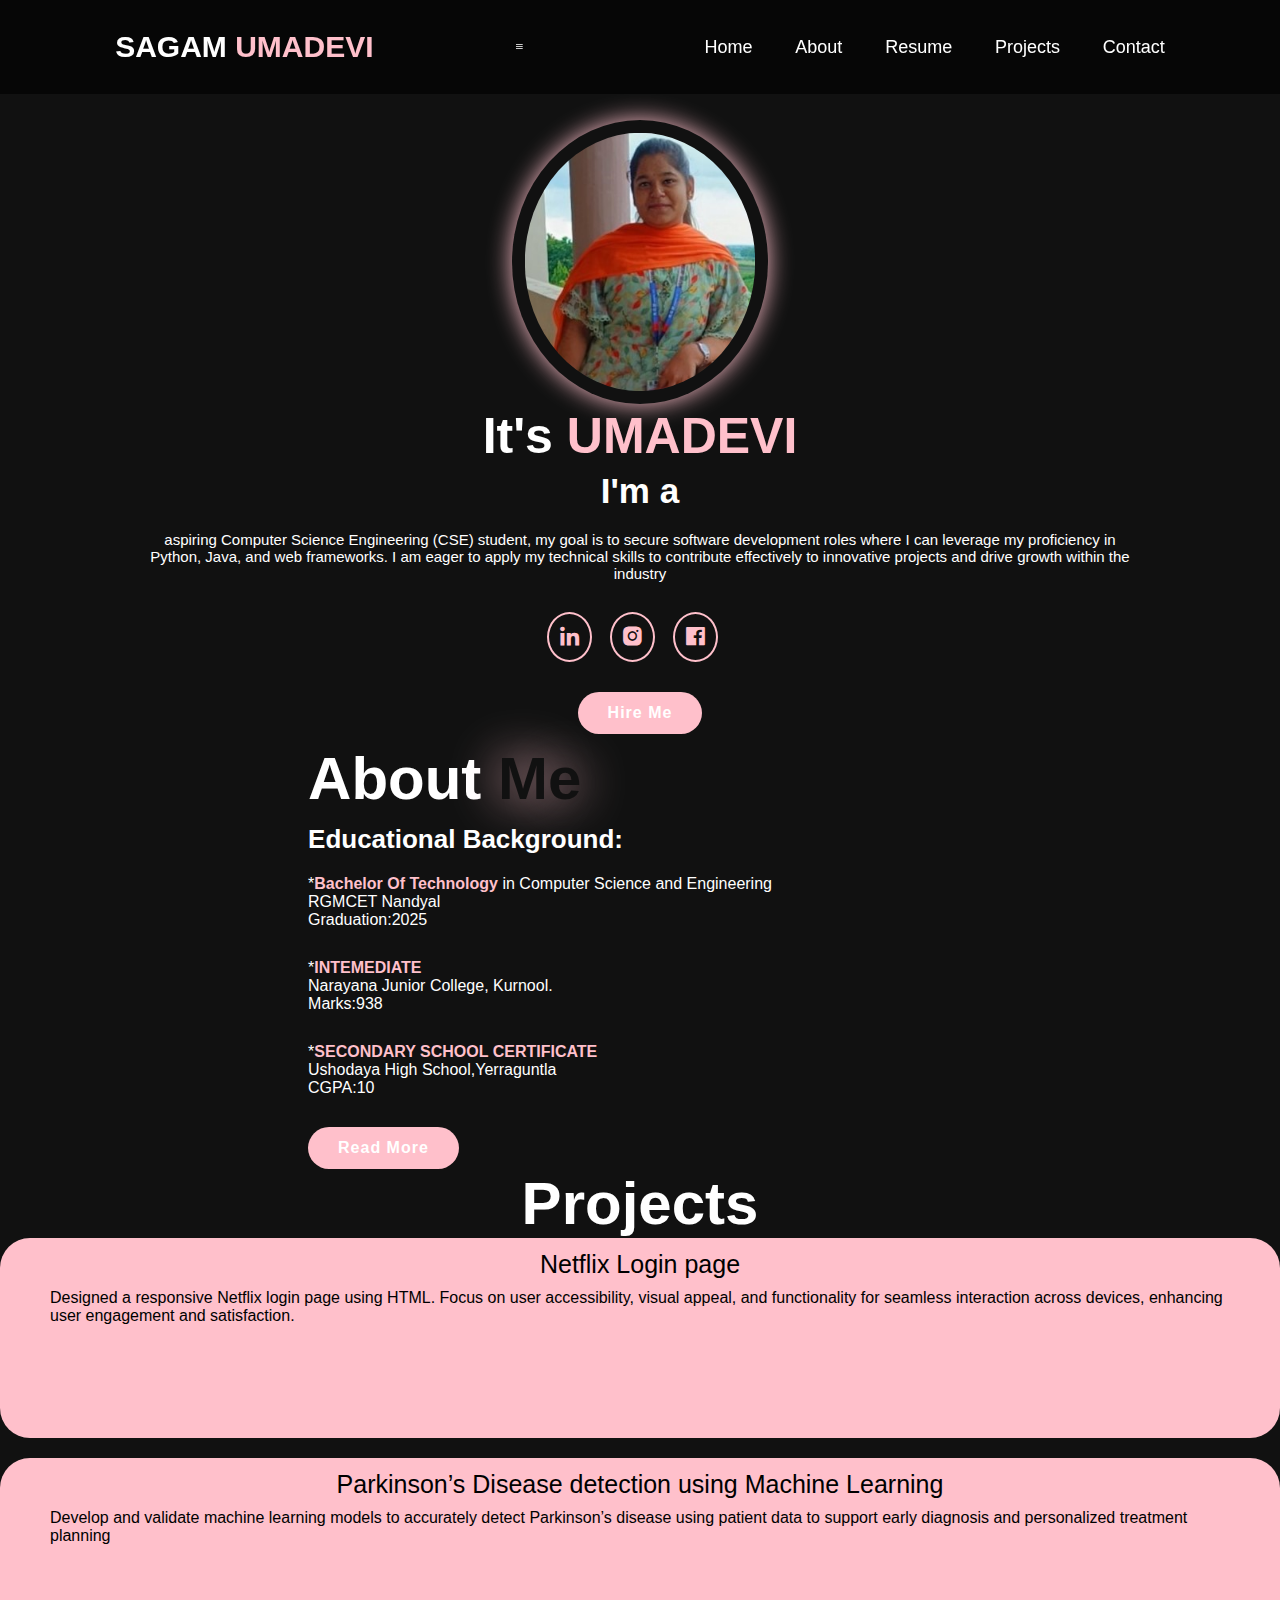
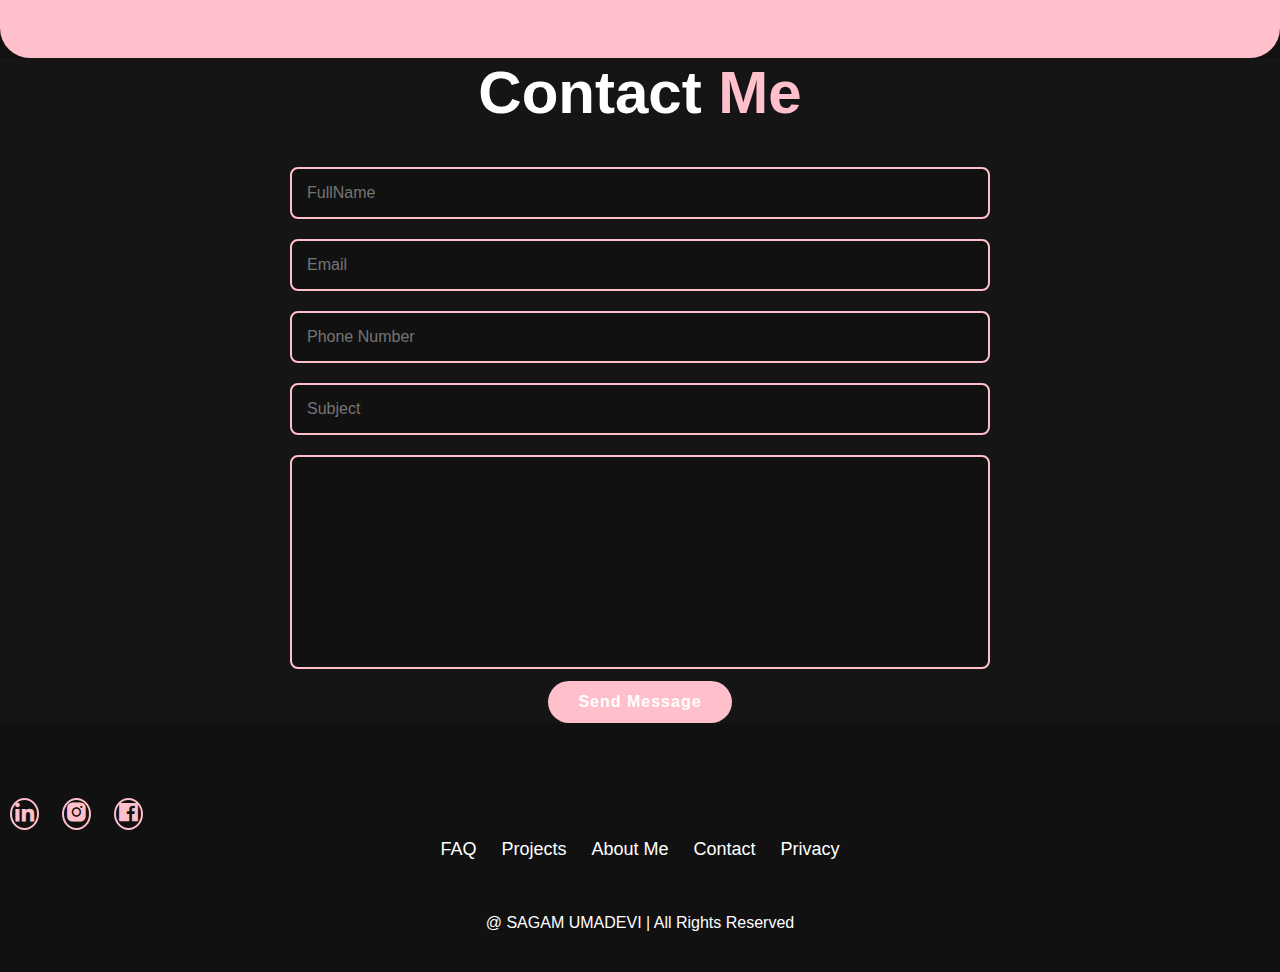
==== index.html @ b7d97600 "Add files via upload" ====
<!DOCTYPE html>
<html lang="en">
<head>
    <meta charset="UTF-8">
    <meta name="viewport" content="width=device-width, initial-scale=1.0">
    <title>Portfolio</title>
    <link rel="stylesheet" href="style.css">
    <link href='https://unpkg.com/boxicons@2.1.4/css/boxicons.min.css' rel='stylesheet'>
</head>
<body>
    <header class="header">
        <a href="#home" class="logo">SAGAM<span> UMADEVI</span></a>
        <i class='bx bx-menu' id="menu"></i>
        <nav class="navbar">
            <a href="#home" class="active">Home</a>
            <a href="#about">About</a>
            <a href="resume.html">Resume</a>
            <a href="#projects">Projects</a>
            <a href="#contact">Contact</a>
        </nav>
    </header>
    <section class="home" id="home">
        <div class="home-img">
            <img src="images/UMADEVI.jpg" alt="">
        </div>
        <div class="home-content">
            <h1>It's <span>UMADEVI</span></h1>
            <h3 class="text-animation">I'm a<span> </span></h3>
            <p>  aspiring Computer Science Engineering (CSE) student, my goal is to secure software development roles
                where I can leverage my proficiency in Python, Java, and web frameworks. I am eager to apply my technical skills
                to contribute effectively to innovative projects and drive growth within the industry</p>
            <div class="social-icons">
                <a href="#"><i class='bx bxl-linkedin' ></i></a>
                <a href="#"><i class='bx bxl-instagram-alt' ></i></a>
                <a href="#"><i class='bx bxl-facebook-square' ></i></a>
                
            </div>
            <a href="#" class="btn">Hire Me</a>
        </div>
    </section>
    <section class="about" id="about">
        <div class="about-content">
            <h2 class="heading">About<span> Me</span></h2>
            <h3 class="text-animation"><span></span></h3>
            <h3>Educational Background:</h3>
            <p>
                *<b style="color:pink">Bachelor Of Technology </b>in Computer Science and Engineering<br>RGMCET Nandyal<br>
                  Graduation:2025
            </p>
            <p>*<b style="color:pink">INTEMEDIATE</b><BR>Narayana Junior College, Kurnool.<br>Marks:938</p>
            <p>*<b style="color:pink">SECONDARY SCHOOL CERTIFICATE</b><BR>Ushodaya High School,Yerraguntla<br>
                CGPA:10</p> 

            <a href="#" class="btn">Read More</a>
        </div>
        <div class="about-img">
            <img src="E:\UMADEVI.jpg" alt="">
        </div>
    </section>
  
        
    
            

    <section class="projects" id="projects">
        <h2 class="heading">Projects</h2>
        <div class="projects-container">
            <div class="projects-box">
                <div class="project-info">
                    <h4> Netflix Login page</h4>
                    <p> Designed a responsive Netflix login page using HTML. Focus on user accessibility, visual appeal, and
                        functionality for seamless interaction across devices, enhancing user engagement and satisfaction.
                    </p>
                </div>
            </div>
            <div class="projects-box">
                <div class="project-info">
                    <h4> Parkinson’s Disease detection using Machine Learning</h4>
                    <p> Develop and validate machine learning models to accurately detect Parkinson’s disease using patient data to
                        support early diagnosis and personalized treatment planning</p>
                </div>
            </div>
        </div>
        <section class="contact" id="contact">
            <h2 class="heading">Contact<span> Me</span></h2>
            <form action="#">
                <div class="input-box">
                    <input type="text" placeholder="FullName">
                    <input type="email" placeholder="Email">
                </div>
                <div class="input-box">
                    <input type="number" placeholder="Phone Number">
                    <input type="text" placeholder="Subject">
                </div>
                <textarea name="id=" cols="30" rows="10" placeholder="Your Message">

                </textarea>
                <input type="submit" value="Send Message" class="btn">

            </form>
        </section>
        <footer class="footer">
            <div class="social">
                <a href="#"><i class='bx bxl-linkedin' ></i></a>
                    <a href="#"><i class='bx bxl-instagram-alt' ></i></a>
                    <a href="#"><i class='bx bxl-facebook-square' ></i></a>
                    
                
                    
                
            </div>
            <ul class="list">
                <li>
                    <a href="#">FAQ</a>
                </li>
                <li>
                    <a href="#">Projects</a>
                </li>
                <li>
                    <a href="#">About Me</a>
                </li>
                <li>
                    <a href="#">Contact</a>
                </li>
                <li>
                    <a href="#">Privacy</a>
                </li>
            </ul>
            <p class="copyright">
                @ SAGAM UMADEVI | All Rights Reserved
            </p>
            
               
        </footer>
        

        
           
    </section>
    <script src="script.js"></script>
</body>
</html>
---- style.css ----
*
{
    margin:0;
    padding:0;
    box-sizing: border-box;
    text-decoration: none;
    border:none;
    outline:none;
    scroll-behavior: smooth;
    font-family: "poppins",sans-serif;
}
:root{
    --bg-color:#111111;
    --second-bg-color:#151515;
    --text-color:white;
    --main-color:pink;

}
html{
    font-size: 62.5%;
    overflow-x: hidden;
}
body{
    background-color: var(--bg-color);
    color:var(--text-color);
}
.header{
    position: fixed;
    top:0;
    left:0;
    width:100%;
    padding:3rem 9%;
    background: rgba(0,0,0,0.6);
    backdrop-filter: blur(10px);
    display:flex;
    justify-content: space-between;
    align-items:center;
    z-index: 100;

}
.logo{
    font-size:3rem;
    color:var(--text-color);
    font-weight :800;
    cursor:pointer;
    transition: o.3s;
}
.logo:hover{
    transform:scale(1.1);
}
.navbar a{
    font-size:1.8rem;
    color:var(--text-color);
    margin-left:4rem;
    font-weight: 500;
    transition: 0.3s;
    border-bottom:3px solid transparent;
    
    
}
.navbar a:hover,
.navbar a:active{
    color:var(--main-color);
    border-bottom: 3px solid var(--main-color);
}
#menu-icon{
    font-size: 4.6rem;
    color:var(--main-color);
    display:none;
}
.section{
    min-height:100vh;
    padding:10rem 9% 10rem;
}
.home{
    display: flex;
    justify-content:center;
    align-items:center;
    flex-direction: column;
    gap:1rem;
}
.home-content{
    display:flex;
    align-items: center;
    justify-content:center;
    flex-direction:column;
    text-align: center;
    margin-top:3rem;
}
span{
    color:var(--main-color);
}
.logo span{
    color:var(--main-color);
}
.home-content h3{
    margin-bottom: 2rem;
    margin-top:1rem;
    font-size:3.5rem;
}
.home-content h1{
    font-size:5rem;
    font-weight:700;
    margin-top: 1.5rem;
    line-height:1;
}
.home-img{
    border-radius:60px;
    margin-top: 7rem;
    
}
.home-img img{
    position:relative;
    top:5rem;
    width:20vw;
    height:10;
    padding:5%;
    border-radius:50%;
    box-shadow:0 0 25px var(--main-color);
    cursor: pointer;
    transition: 0.4s;
}
.home-img img:hover{
    box-shadow: 0 0 50px var(--main-color),
                0 0 100px var(--main-color);
}
.home-content p{
    font-size: 1.5rem;
    font-weight: 500;
    max-width: 1000px;
}
.social-icons a{
    display: inline-flex;
    justify-content: center;
    align-items: center;
    width:4.5rem;
    height: 2em;
    background: transparent;
    border:0.2rem solid var(--main-color);
    font-size: 2.5rem;
    border-radius: 50%;
    color:var(--main-color);
    margin:3rem 1.5rem 3rem 0;
    transition: 0.3s;
}
.social-icons a:hover{
    color:white;
    transform: scale(1.3)translateY(-5px);
    box-shadow: 0 0 25px var(--main-color);
    background-color: orange;
}
.btn{
    display: inline-block;
    padding:1rem 2.8rem;

    background: var(--main-color);
    border-radius:4rem;
    font-size:1.6rem;
    color:white;
    border:2px solid transparent;
    letter-spacing: 0.1rem;
    font-weight: 600;
    transition: 0.3s;
    cursor:pointer;
}
.btn:hover{
    transform: scale(1.05);
    box-shadow: 0 0 25px var(--main-color);
    background-color: orange;
}
.text-animation{
    font-size: 34px;
    font-weight:600;
    min-width: 280px;
}
.text-animation span{
    position:relative;
}
.text-animation span::before{
    content:'';
    color:var(--main-color);
    animation:words 20s infinite;
}
.about{
    display: flex;
    justify-content:center;
    align-items: center;
    gap:10rem;
    background: var(--);
    color: white;
    height:100%
}
.about h2 span{
    color:var(--bg-color);
    text-shadow: 0 0 50px var(--main-color);
}
.about-img{
    border-radius: 50%;
}
.about-img img{
    position: relative;
    width:20vw;
    border-radius: 50%;
    box-shadow: 0 0 25px var(--main-color);
    top:1rem;
    cursor:pointer;
    transition: 0.4s;
    margin-right: 100px;
}
.about-img img:hover{
    box-shadow: 0 0 50px var(--main-color),
                0 0 100px var(--main-color);
    
}
.heading{
    text-align: center;
    font-size: 6rem;
}
.about-content h2{
    text-align: left;
    line-height: 1.5;
}
.about-content h3{
    font-size: 2.6rem;
}
.about-content p{
    font-size: 1.6rem;
    margin:2rem 0 3rem;
}
.about-content.text-animation{
    font-size: 34px;
    font-weight:600;
    min-width: 280px;
}
.about-content.text-animation span{
    position:relative;
}
.about-content.text-animation span::before{
    content:'';
    color:var(--bg-colorr);
    animation:words 20s infinite;
}
.about-content.text-animation span::after{
    content:'';
    background-color:var(--second-bg-colorq11);
    animation:words 20s infinite;
    position: absolute;
    width:calc(100%+8px);
    height:100%;
    border-left: 3px solid var(--second-bg-color);
    right:-8px;
}
::-webkit-scrollbar{
    width:15px;
}
::-webkit-scrollbar-thumb{
    background-color: var(--main-color);
}

::-webkit-scrollbar-track{
    background-color: var(--bg-color);
    width:50px;
}
.projects{
    background: var(--bg-color);
    color:white;
    height:500;
}
    
.projects.h2{
    margin-bottom: 5rem;
    color:white;
}
.projects-container{
    display:grid;
    height:auto;
    align-items: center;
    gap:2rem;
}
.projects-box{
    background-color: var(--main-color);
    color:black;
    height:200px;
    border-radius: 3rem;
    cursor:pointer;
    transition: 0.3s;
}
.projects-box:hover{
    background: white;
    color:var(--main-color);
    transform: scale(1.03);
}
.projects-box .project-info{
    display:flex;
    flex-direction: column;
    text-align: left;
    max-height:100px;
    justify-content: center;
    align-items: center;
    padding:5em;
}
.project-info h4{
    font-size: 2.5rem;
    font-weight: 500;
    margin-bottom: 1rem;
}
.project-info p{
    font-size:1.6rem;
    font-weight:400;
    max-height:100px;
}
.contact{
    background-color: var(--second-bg-color);
}
.contact h2{
    margin-bottom:3rem;
    color:white;
}
.contact form{
    max-width: 70rem;
    margin:1rem auto;
    text-align: center;
    margin-bottom: 3rem;
}
.contact form .input-box{
    display:flex;
    justify-content: center;
    flex-wrap: wrap;

}
.contact form .input-box input,
.contact form textarea{
    width:100%;
    padding:1.5rem;
    font-size:1.6rem;
    color:var(--text-color);
    background: var(--bg-color);;
    border-radius: 0.8rem
    ;
    border:2px solid var(--main-color);
    margin:1rem 0;
    resize:none;
}
.footer{
    position: relative;
    bottom:0;
    width:100%;
    padding:40px 0;background-color: var(--bg-color);
}
.footer.social{
    text-align:center;
    padding-bottom:25px;
    color:var(--main-color);
}
.footer .social a{
    font-size: 25px;
    color:var(--main-color);
    border:2px solid var(--main-color);
    width:42px;
    height:42px;
    line-height: 42px;
    display:inline-box;
    text-align: center;
    border-radius: 50%;
    margin:0 10px;
    transition: 0.3s;
}
.footer .social a:hover{

    background-color: orange;
    font-size: 18px;
    line-height:1.6;
    margin-bottom: 0;
    text-align:center;
}
.footer ul{
    margin-top:0;
    padding:0;
    font-size:18px;
    line-height:1.6;
    margin-bottom:0;
    text-align: center;
    
}
.footer ul li a{
    color:white;
    border-bottom:3px solid transparent;
    transition:0.3s;
}
.footer ul li a:hover{
    color:var(--main-color);
    border-bottom: 3px solid var(--main-color)

}
.footer ul li{
    display:inline-block;
    padding:0 10px;
}
.footer .copyright{
    margin-top: 50px;
    text-align: center;
    font-size:16px;
    color:white;
}
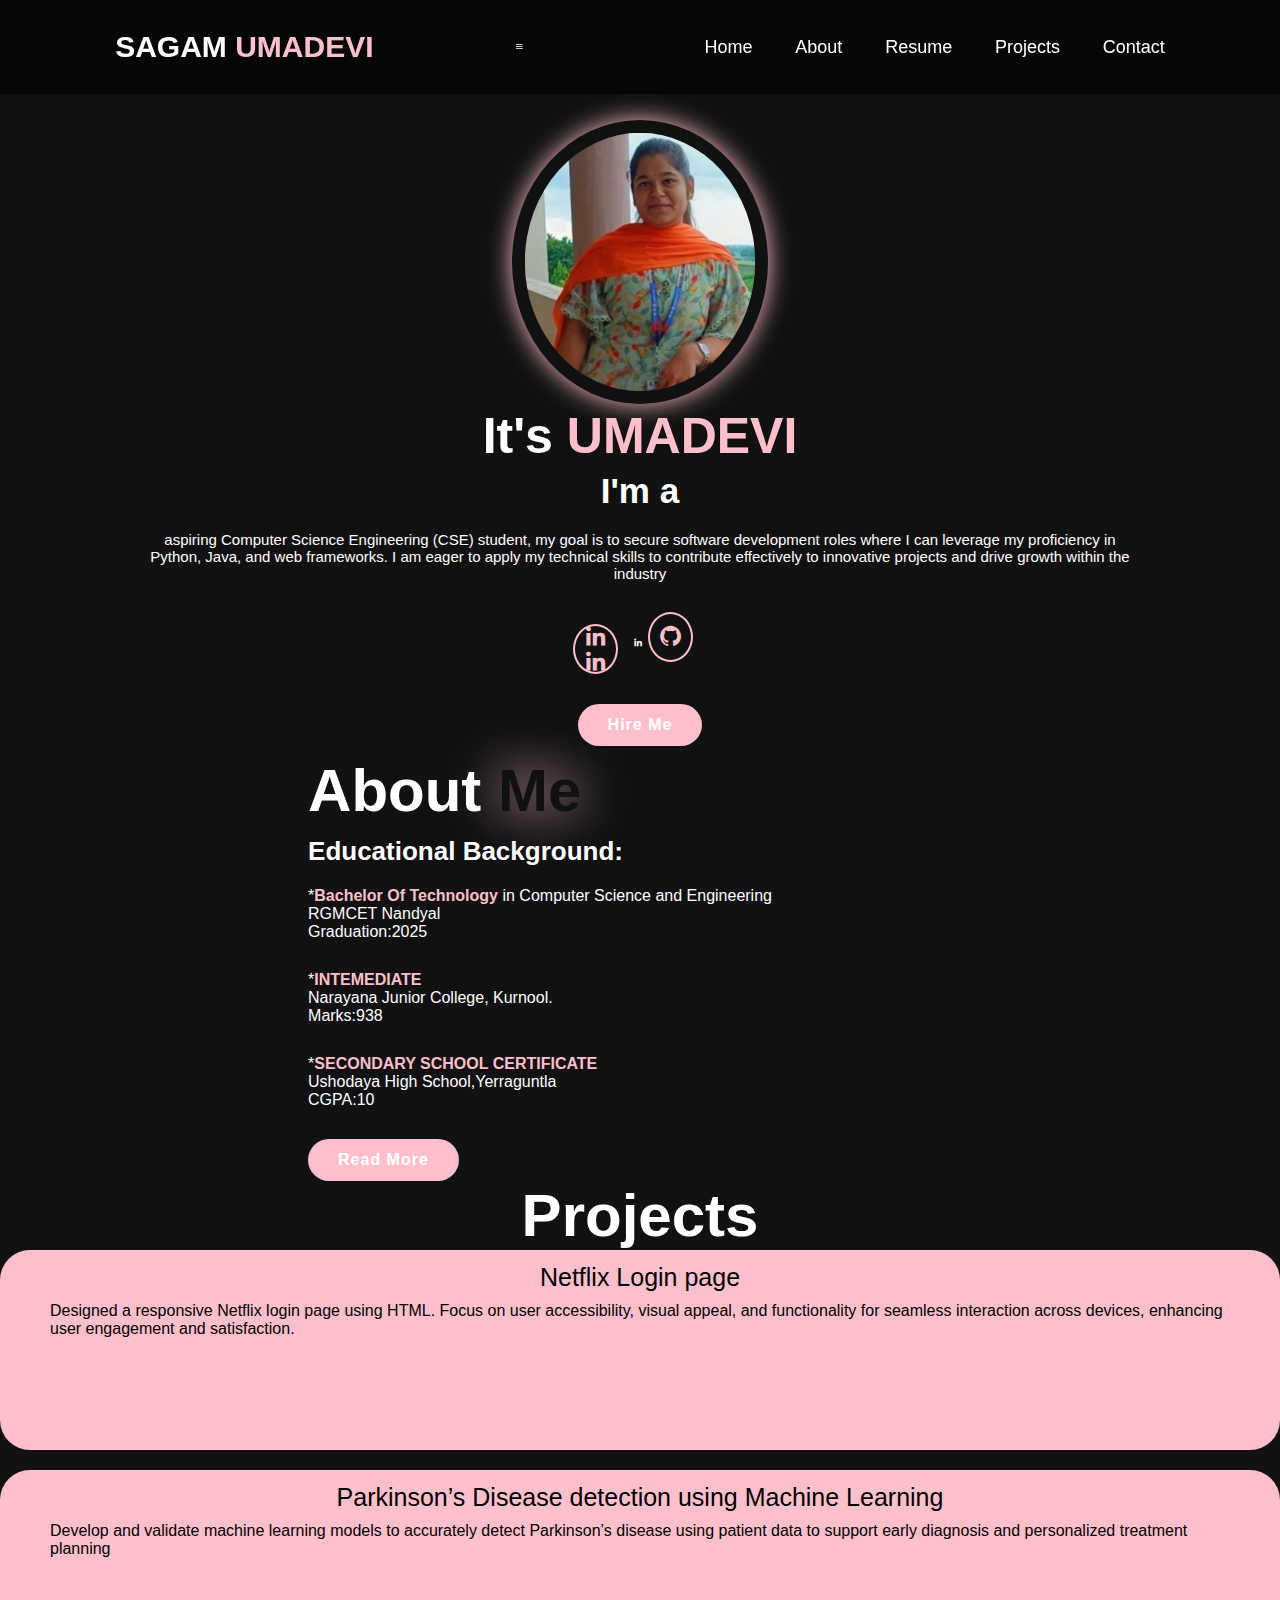
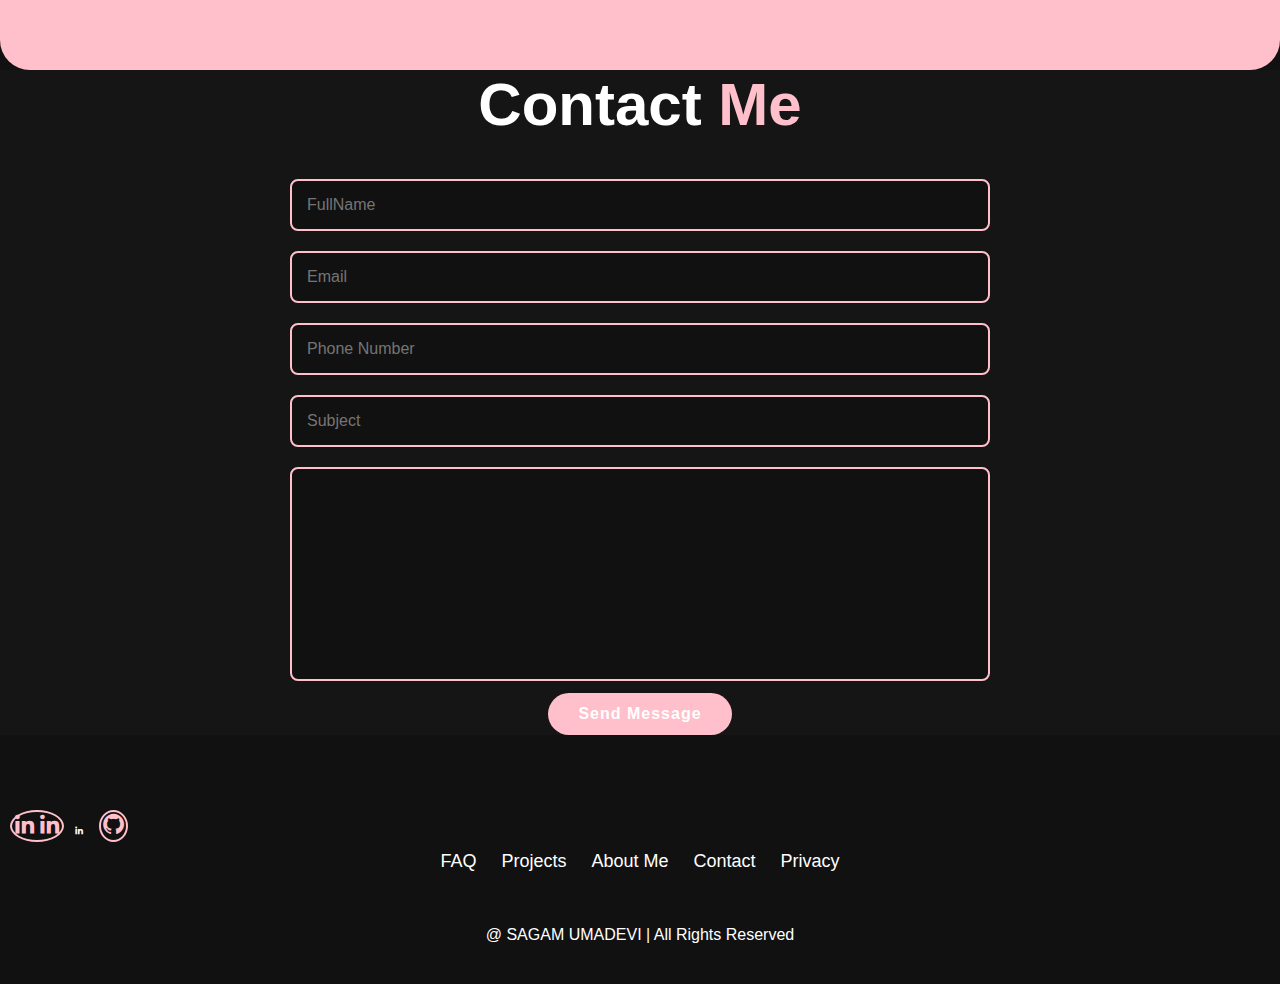
==== commit ffd070aa: "Update index.html" ====
--- a/index.html
+++ b/index.html
@@ -30,9 +30,10 @@
                 where I can leverage my proficiency in Python, Java, and web frameworks. I am eager to apply my technical skills
                 to contribute effectively to innovative projects and drive growth within the industry</p>
             <div class="social-icons">
-                <a href="#"><i class='bx bxl-linkedin' ></i></a>
-                <a href="#"><i class='bx bxl-instagram-alt' ></i></a>
-                <a href="#"><i class='bx bxl-facebook-square' ></i></a>
+                <a href="https://www.linkedin.com/in/sagam-umadevi-5493a431a/"><i class='bx bxl-linkedin'"><i class='bx bxl-linkedin' ></i></a>
+                <a href="https://github.com/umadevi-25"><i class='bx bxl-github'></i></i></a>
+               
+               
                 
             </div>
             <a href="#" class="btn">Hire Me</a>
@@ -54,7 +55,7 @@
             <a href="#" class="btn">Read More</a>
         </div>
         <div class="about-img">
-            <img src="E:\UMADEVI.jpg" alt="">
+            <img src="" alt="">
         </div>
     </section>
   
@@ -101,9 +102,10 @@
         </section>
         <footer class="footer">
             <div class="social">
-                <a href="#"><i class='bx bxl-linkedin' ></i></a>
-                    <a href="#"><i class='bx bxl-instagram-alt' ></i></a>
-                    <a href="#"><i class='bx bxl-facebook-square' ></i></a>
+                 <a href="https://www.linkedin.com/in/sagam-umadevi-5493a431a/"><i class='bx bxl-linkedin'"><i class='bx bxl-linkedin' ></i></a>
+                
+                <a href="https://github.com/umadevi-25"><i class='bx bxl-github'></i></i></a>
+                
                     
                 
                     
@@ -139,4 +141,4 @@
     </section>
     <script src="script.js"></script>
 </body>
-</html>+</html>
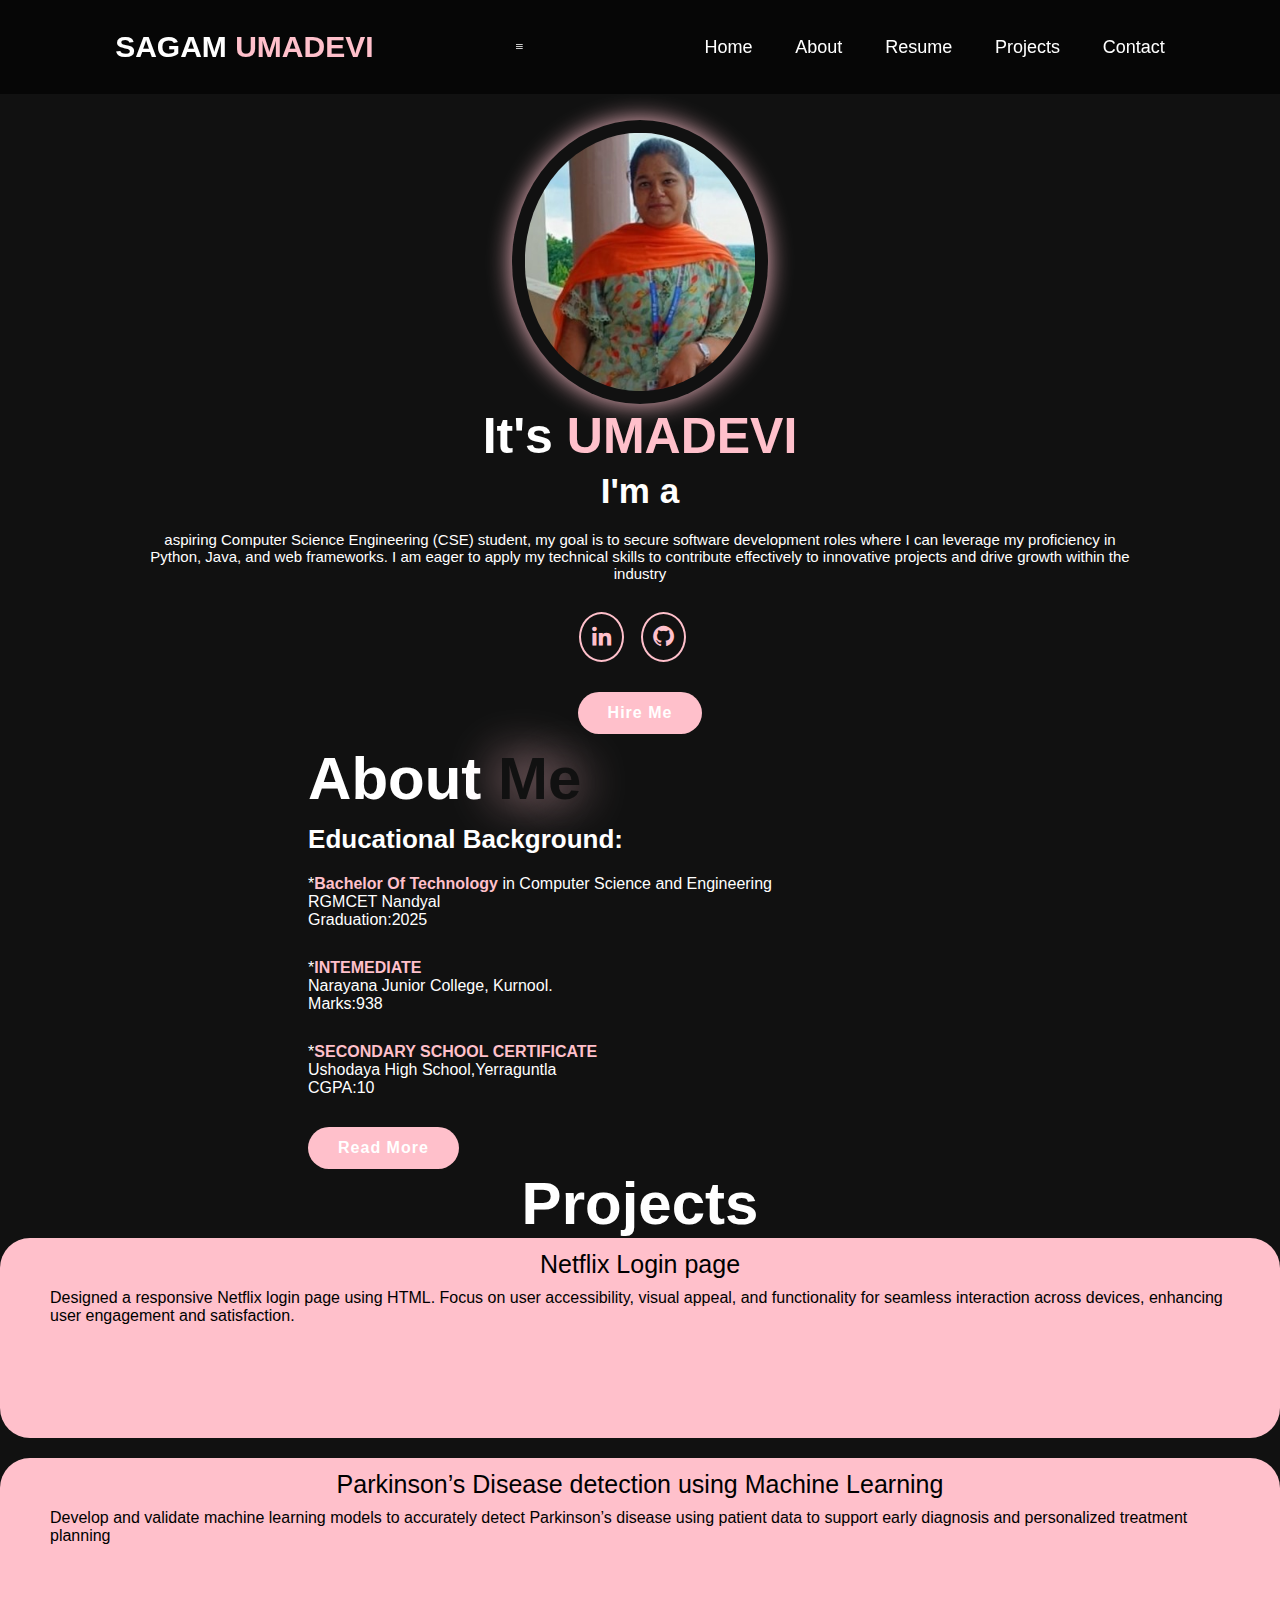
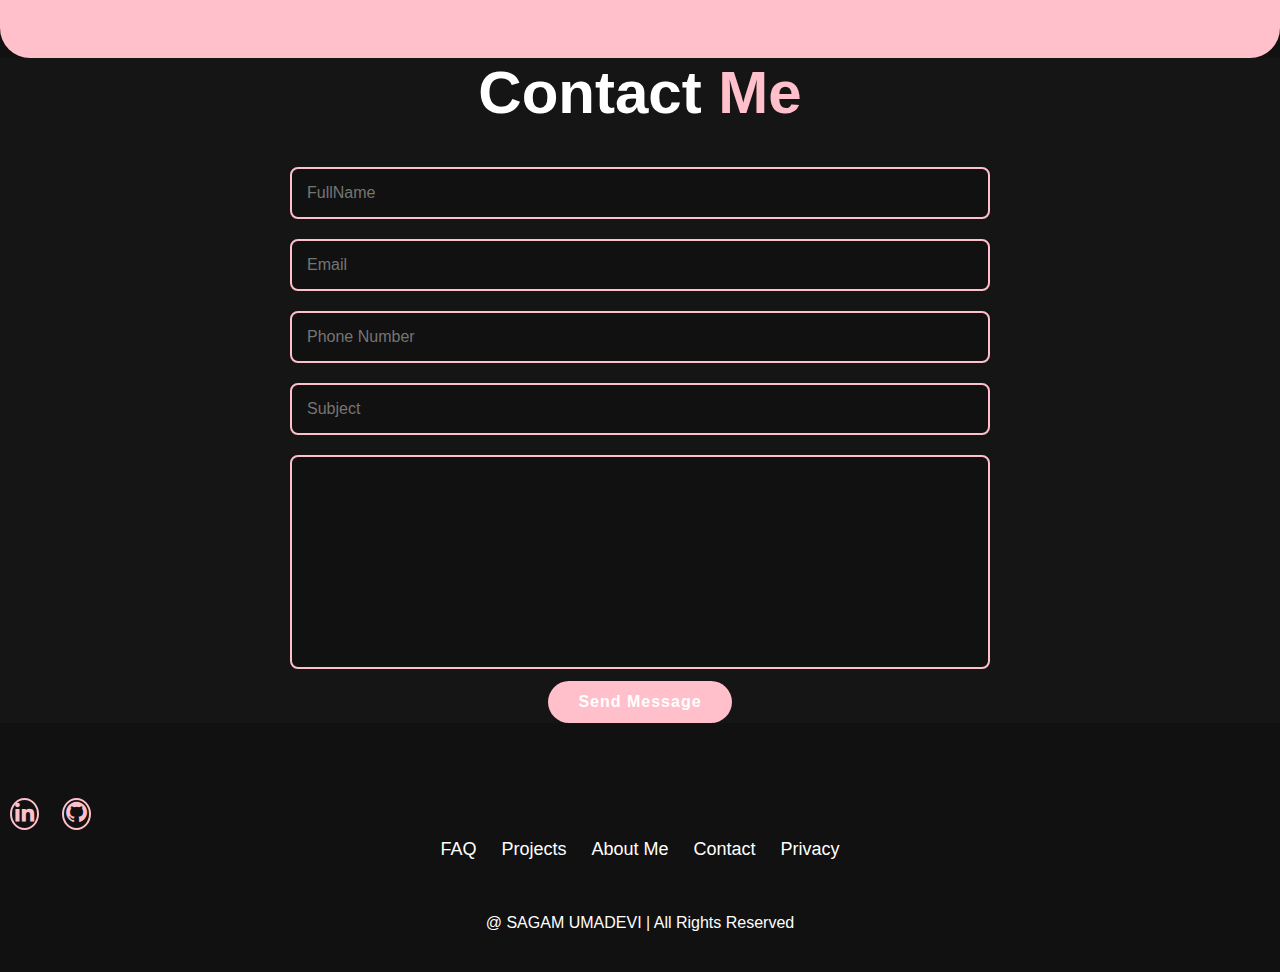
==== commit 0ac7dcad: "Update index.html" ====
--- a/index.html
+++ b/index.html
@@ -30,7 +30,7 @@
                 where I can leverage my proficiency in Python, Java, and web frameworks. I am eager to apply my technical skills
                 to contribute effectively to innovative projects and drive growth within the industry</p>
             <div class="social-icons">
-                <a href="https://www.linkedin.com/in/sagam-umadevi-5493a431a/"><i class='bx bxl-linkedin'"><i class='bx bxl-linkedin' ></i></a>
+                <a href="https://www.linkedin.com/in/sagam-umadevi-5493a431a/"><i class='bx bxl-linkedin'></i></a>
                 <a href="https://github.com/umadevi-25"><i class='bx bxl-github'></i></i></a>
                
                
@@ -102,7 +102,7 @@
         </section>
         <footer class="footer">
             <div class="social">
-                 <a href="https://www.linkedin.com/in/sagam-umadevi-5493a431a/"><i class='bx bxl-linkedin'"><i class='bx bxl-linkedin' ></i></a>
+                 <a href="https://www.linkedin.com/in/sagam-umadevi-5493a431a/"><i class='bx bxl-linkedin'></i></a>
                 
                 <a href="https://github.com/umadevi-25"><i class='bx bxl-github'></i></i></a>
                 
